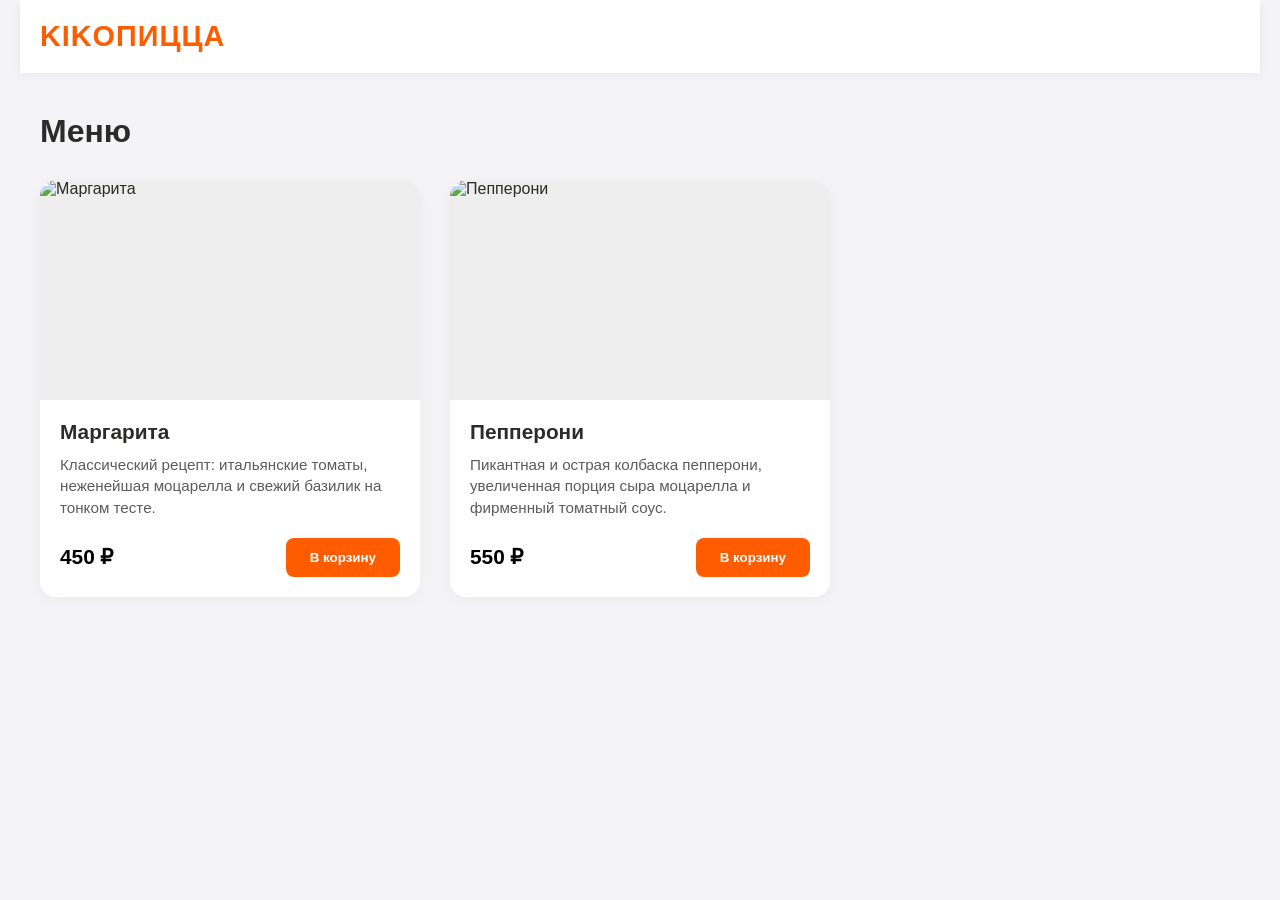
==== index.html @ e8e53461 "Создал меню" ====
<!DOCTYPE html>
<html lang="ru">
<head>
    <meta charset="UTF-8">
    <title>KikoПицца — Доставка</title>
    <!-- Подключаем наш отдельный файл со стилями CSS -->
    <link rel="stylesheet" href="/static/style.css">
</head>
<body>
    <header>
        <div class="logo">KikoПицца</div>
        <nav>
            <!-- Сюда позже добавим ссылку на Личный Кабинет -->
        </nav>
    </header>
    
    <div class="container">
        <h2>Меню</h2>
        <div class="pizza-container">
            <div class="pizza-card">
                <img class="pizza-img" src="https://unsplash.com" alt="Маргарита">
                <div class="pizza-info">
                    <div>
                        <h3 class="pizza-title">Маргарита</h3>
                        <p class="pizza-desc">Классический рецепт: итальянские томаты, неженейшая моцарелла и свежий базилик на тонком тесте.</p>
                    </div>
                    <div class="pizza-footer">
                        <span class="price">450 ₽</span>
                        <button>В корзину</button>
                    </div>
                </div>
            </div>
            
            <div class="pizza-card">
                <img class="pizza-img" src="https://unsplash.com" alt="Пепперони">
                <div class="pizza-info">
                    <div>
                        <h3 class="pizza-title">Пепперони</h3>
                        <p class="pizza-desc">Пикантная и острая колбаска пепперони, увеличенная порция сыра моцарелла и фирменный томатный соус.</p>
                    </div>
                    <div class="pizza-footer">
                        <span class="price">550 ₽</span>
                        <button>В корзину</button>
                    </div>
                </div>
            </div>
        </div>
    </div>
</body>
</html>
---- static/style.css ----
body{
    font-family: 'Segoe UI', Arial, Helvetica, sans-serif;
    background-color: #f4f4f6;
    margin: 0;
    padding: 0;
    color: #2b2b2a;
}
header {
    background-color: #ffffff;
    padding: 20px;
    box-shadow: 0 2px 10px rgba(0,0,0,0.05);
    display: flex;
    justify-content: space-between;
    align-items: center;
    max-width: 1200px;
    margin: 0 auto;
}
.logo {
    font-size: 1.8rem;
    font-weight: 800;
    color: #ff5c00;
    text-transform: uppercase;
    letter-spacing: 1px;
}
.container {
    max-width: 1200px;
    margin: 40px auto;
    padding: 0 20px;
}
h2 {
    font-size: 2rem;
    margin-bottom: 30px;
}
.pizza-container {
    display: grid;
    grid-template-columns: repeat(auto-fill, minmax(280px, 1fr));
    gap: 30px;
}
.pizza-card {
    background: white;
    border-radius: 16px;
    overflow: hidden;
    box-shadow: 0 4px 15px rgba(0,0,0,0.04);
    display: flex;
    flex-direction: column;
    justify-content: space-between;
    transition: transform 0.2s, box-shadow 0.2s;
}
.pizza-card:hover {
    transform: translateY(-5px);
    box-shadow: 0 8px 25px rgba(0,0,0,0.08);
}
.pizza-img {
    width: 100%;
    height: 220px;
    object-fit: cover;
    background-color: #eee;
}
.pizza-info {
    padding: 20px;
    flex-grow: 1;
    display: flex;
    flex-direction: column;
    justify-content: space-between;
}
.pizza-title {
    margin: 0 0 10px 0;
    font-size: 1.3rem;
    font-weight: 700;
}
.pizza-desc {
    font-size: 0.95rem;
    color: #5c5c5c;
    margin: 0 0 20px 0;
    line-height: 1.4;
}
.pizza-footer {
    display: flex;
    justify-content: space-between;
    align-items: center;
    margin-top: auto;
}
.price {
    font-weight: 700;
    color: #000000;
    font-size: 1.3rem;
}
button {
    background-color: #ff5c00;
    color: white;
    border: none;
    padding: 12px 24px;
    font-weight: 600;
    border-radius: 8px;
    cursor: pointer;
    transition: background-color 0.15s;
}
button:hover {
    background-color: #e55200;
}
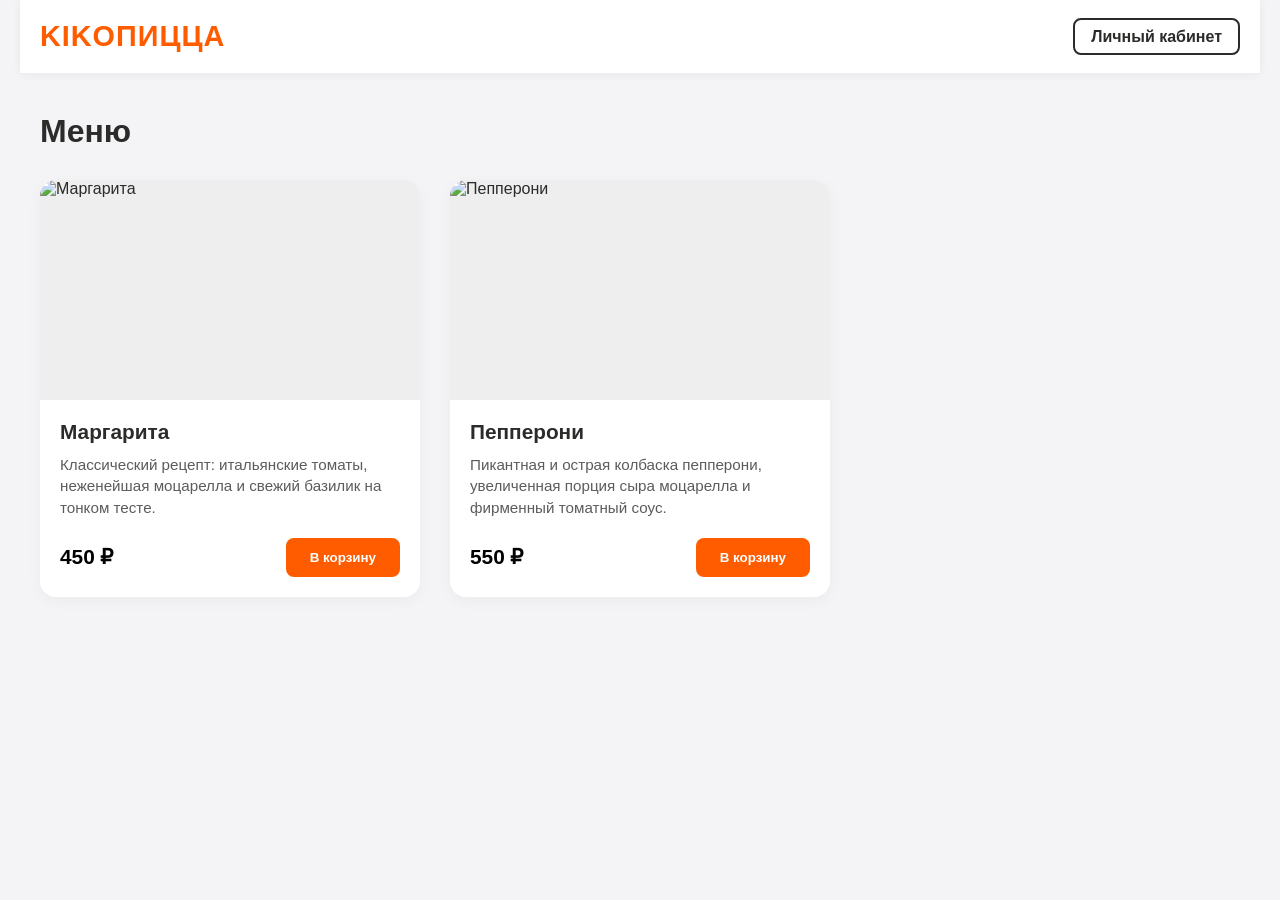
==== commit 9265aad1: "Добавил кнопку ЛК" ====
--- a/index.html
+++ b/index.html
@@ -10,7 +10,7 @@
     <header>
         <div class="logo">KikoПицца</div>
         <nav>
-            <!-- Сюда позже добавим ссылку на Личный Кабинет -->
+            <a href="/login" class="lk-button">Личный кабинет</a>
         </nav>
     </header>
     
--- a/static/style.css
+++ b/static/style.css
@@ -97,4 +97,18 @@
 }
 button:hover {
     background-color: #e55200;
-}+}
+.lk-button {
+    color: #2b2b2a;
+    text-decoration: none;
+    font-weight: 600;
+    padding: 8px 16px;
+    border: 2px solid #2b2b2a;
+    border-radius: 8px;
+    transition: all 0.2s;
+}
+
+.lk-button:hover {
+    background-color: #2b2b2a;
+    color: white;
+}
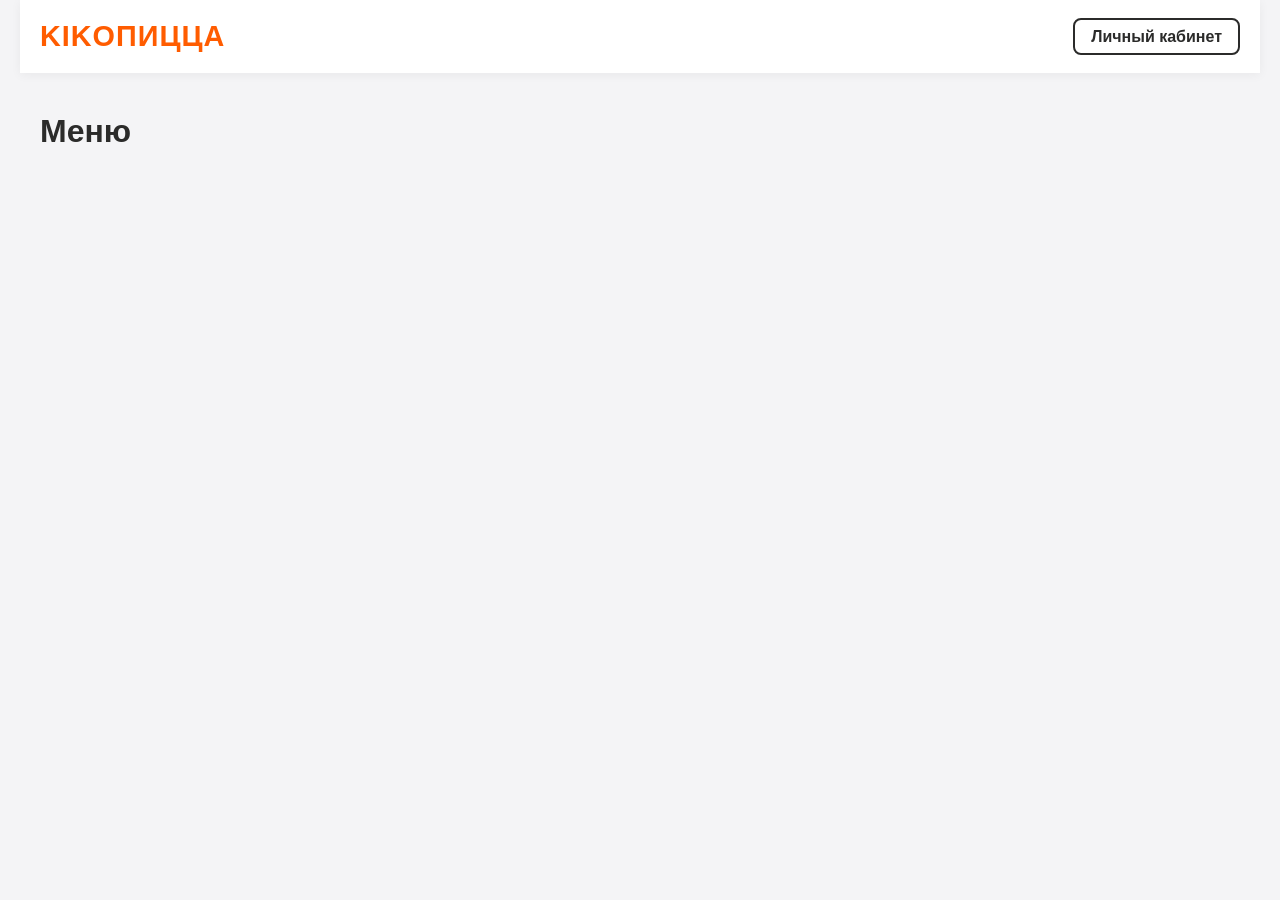
==== commit 4a58b9d4: "Меню загружается из базы данных" ====
--- a/index.html
+++ b/index.html
@@ -17,33 +17,7 @@
     <div class="container">
         <h2>Меню</h2>
         <div class="pizza-container">
-            <div class="pizza-card">
-                <img class="pizza-img" src="https://unsplash.com" alt="Маргарита">
-                <div class="pizza-info">
-                    <div>
-                        <h3 class="pizza-title">Маргарита</h3>
-                        <p class="pizza-desc">Классический рецепт: итальянские томаты, неженейшая моцарелла и свежий базилик на тонком тесте.</p>
-                    </div>
-                    <div class="pizza-footer">
-                        <span class="price">450 ₽</span>
-                        <button>В корзину</button>
-                    </div>
-                </div>
-            </div>
-            
-            <div class="pizza-card">
-                <img class="pizza-img" src="https://unsplash.com" alt="Пепперони">
-                <div class="pizza-info">
-                    <div>
-                        <h3 class="pizza-title">Пепперони</h3>
-                        <p class="pizza-desc">Пикантная и острая колбаска пепперони, увеличенная порция сыра моцарелла и фирменный томатный соус.</p>
-                    </div>
-                    <div class="pizza-footer">
-                        <span class="price">550 ₽</span>
-                        <button>В корзину</button>
-                    </div>
-                </div>
-            </div>
+            <!-- ДИНАМИЧЕСКОЕ_МЕНЮ_ИЗ_БД -->
         </div>
     </div>
 </body>
--- a/static/style.css
+++ b/static/style.css
@@ -112,3 +112,80 @@
     background-color: #2b2b2a;
     color: white;
 }
+/* Контейнер формы входа */
+.login-container {
+    max-width: 400px;
+    margin: 80px auto;
+    background: white;
+    padding: 40px;
+    border-radius: 16px;
+    box-shadow: 0 4px 15px rgba(0,0,0,0.04);
+}
+
+.login-container h2 {
+    margin-top: 0;
+    margin-bottom: 25px;
+    text-align: center;
+}
+
+/* Группы полей ввода */
+.form-group {
+    margin-bottom: 20px;
+    display: flex;
+    flex-direction: column;
+}
+
+.form-group label {
+    font-weight: 600;
+    margin-bottom: 8px;
+    font-size: 0.95rem;
+}
+
+.form-group input {
+    padding: 12px;
+    border: 1px solid #ccc;
+    border-radius: 8px;
+    font-size: 1rem;
+    outline: none;
+    transition: border-color 0.2s;
+}
+
+/* Синяя или оранжевая подсветка при клике на поле ввода */
+.form-group input:focus {
+    border-color: #ff5c00;
+}
+
+/* Кнопка войти на всю ширину */
+.login-btn {
+    width: 100%;
+    margin-top: 10px;
+}
+/* Сетка для админки */
+.admin-grid {
+    display: grid;
+    grid-template-columns: repeat(auto-fill, minmax(320px, 1fr));
+    gap: 20px;
+    margin-top: 20px;
+}
+
+.admin-card {
+    background: white;
+    padding: 25px;
+    border-radius: 12px;
+    box-shadow: 0 4px 15px rgba(0,0,0,0.04);
+}
+
+.admin-card h3 {
+    margin-top: 0;
+    margin-bottom: 20px;
+    border-bottom: 2px solid #f4f4f6;
+    padding-bottom: 10px;
+}
+
+select {
+    padding: 12px;
+    border: 1px solid #ccc;
+    border-radius: 8px;
+    font-size: 1rem;
+    background: white;
+}
